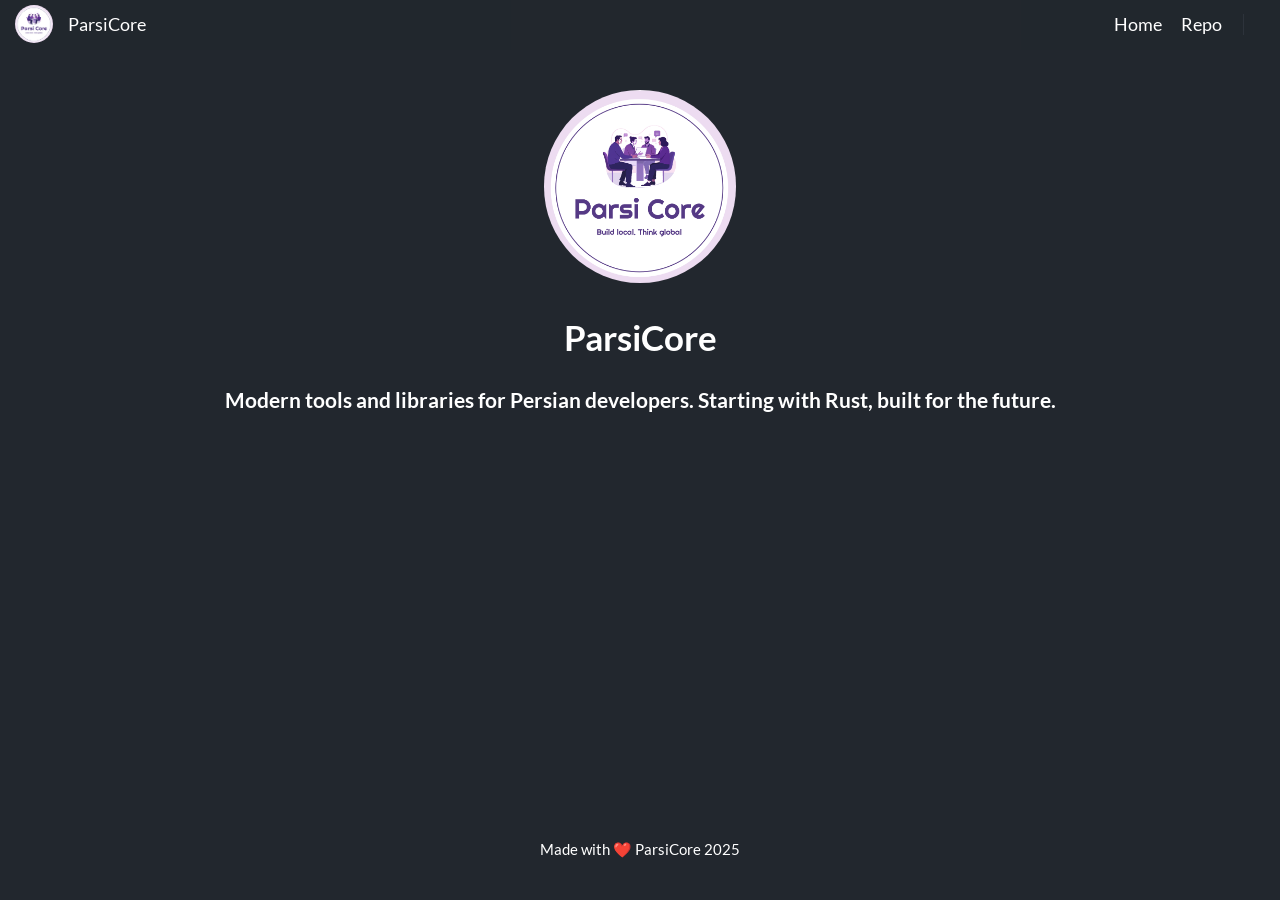
==== index.html @ ac695b4a "Initial deploy" ====
<!DOCTYPE html>
<html lang="en"><head>
	<meta name="generator" content="Hugo 0.148.1">
    <meta charset="utf-8">
    <meta name="viewport" content="width=device-width, initial-scale=1">

    <style>
        :root {
            --accent-color: #FF4D4D;
            --font-size: 17.5px;
        }
    </style>

    
    
    
    
    
    

    
    <title>ParsiCore</title>
    <meta name="description" content="Modern tools and libraries for Persian developers. Starting with Rust, built for the future.">
    <meta name="keywords" content=''>

    <meta property="og:url" content="https://parsicore.ir/">
    <meta property="og:type" content="website">
    <meta property="og:title" content="ParsiCore">
    <meta property="og:description" content="Modern tools and libraries for Persian developers. Starting with Rust, built for the future.">
    <meta property="og:image" content="https://parsicore.ir/images/logo.png">
    <meta property="og:image:secure_url" content="https://parsicore.ir/images/logo.png">

    <meta name="twitter:card" content="summary_large_image">
    <meta name="twitter:title" content="ParsiCore">
    <meta name="twitter:description" content="Modern tools and libraries for Persian developers. Starting with Rust, built for the future.">
    <meta property="twitter:domain" content="https://parsicore.ir/">
    <meta property="twitter:url" content="https://parsicore.ir/">
    <meta name="twitter:image" content="https://parsicore.ir/images/logo.png">

    
    <link rel="canonical" href="https://parsicore.ir/">

    
    <link rel="stylesheet" type="text/css" href="/css/normalize.min.css" media="print">

    
    <link rel="stylesheet" type="text/css" href="/css/main.min.css">

    
    <link id="dark-theme" rel="stylesheet" href="/css/dark.min.css">

    
    <script src="/js/bundle.min.fdbfba1e074acb7e4abbf4c94eb19abb7702489c9689a27ee5e24a2bd481e4b7.js" integrity="sha256-/b&#43;6HgdKy35Ku/TJTrGau3cCSJyWiaJ&#43;5eJKK9SB5Lc="></script>

    
    
</head>
<body>
        <script>
            
            setThemeByUserPref();
        </script><header class="header">
    <nav class="header-nav">

        
        <div class="avatar">
            <a href="https://parsicore.ir/">
                <img src='/images/logo.png' alt="avatar">
            </a>
        </div>
        

        <div class="nav-title">
            <a class="nav-brand" href="https://parsicore.ir/">ParsiCore</a>
        </div>

        <div class="nav-links">
            
            <div class="nav-link">
                <a href="https://parsicore.ir/" aria-label="" > Home </a>
            </div>
            
            <div class="nav-link">
                <a href="https://github.com/parsicore" aria-label="" > Repo </a>
            </div>
            

            <span class="nav-icons-divider"></span>
            <div class="nav-link dark-theme-toggle">
                <span class="sr-only dark-theme-toggle-screen-reader-target">theme</span>
                <a aria-hidden="true" role="switch">
                    <span class="theme-toggle-icon" data-feather="moon"></span>
                </a>
            </div>

            <div class="nav-link" id="hamburger-menu-toggle">
                <span class="sr-only hamburger-menu-toggle-screen-reader-target">menu</span>
                <a aria-checked="false" aria-labelledby="hamburger-menu-toggle" id="hamburger-menu-toggle-target" role="switch">
                    <span data-feather="menu"></span>
                </a>
            </div>

            
            <ul class="nav-hamburger-list visibility-hidden">
                
                <li class="nav-item">
                    <a href="https://parsicore.ir/" > Home </a>
                </li>
                
                <li class="nav-item">
                    <a href="https://github.com/parsicore" > Repo </a>
                </li>
                
                <li class="nav-item dark-theme-toggle">
                    <span class="sr-only dark-theme-toggle-screen-reader-target">theme</span>
                    <a role="switch">
                        <span class="theme-toggle-icon" data-feather="moon"></span>
                    </a>
                </li>
            </ul>

        </div>
    </nav>
</header>
<main id="content">
<section class="home-about">
	<div class="avatar">
        
        <img class=size-m src='/images/logo.png' alt="avatar">
        
	</div>

    <h1>ParsiCore</h1>
    
        <h2>Modern tools and libraries for Persian developers. Starting with Rust, built for the future.</h2>
    

</section>

<div class="flex-break"></div>







        </main><footer class="footer">
    
    

    

    

    

    <span>
        Made with &#10084;&#65039; ParsiCore 2025
    </span>
</footer></body>
</html>
---- css/main.min.css ----
:root{--content-width:1120px;--container-width:810px;--light-primary-color:255, 255, 255;--light-secondary-color:#dddddd;--light-tertiary-color:#272822;--light-text-color:black}@font-face{font-family:Lato;font-weight:400;src:url(/fonts/Lato-Regular.ttf)}@font-face{font-family:Lato;font-weight:700;src:url(/fonts/Lato-Bold.ttf)}html{background-color:rgb(var(--light-primary-color));color:var(--light-text-color);font-family:lato,sans-serif;font-size:var(--font-size);min-height:100%;position:relative;scroll-behavior:smooth}body{margin-bottom:170px}body.blog-post.has-post-navigation{margin-bottom:80px}b,strong{font-weight:700}a{color:inherit}a:hover{color:var(--accent-color);fill:var(--accent-color)}main#content{margin:90px auto 0;width:var(--content-width)}main#content>.container{margin:auto;width:75%;max-width:var(--container-width)}.post.container{box-sizing:border-box;display:inline-block}.post-toc{box-sizing:border-box;display:inline-block;padding-left:50px;vertical-align:top;width:24%}#toc{position:fixed;top:80px;bottom:20px;overflow-x:hidden;overflow-y:auto}#toc ul{list-style:none;margin:0;padding:0;font-size:14px}#toc ul li{margin-top:12px}#toc ul li a.level-1{padding-left:0}#toc ul li a.level-2{padding-left:10px}#toc ul li a.level-3{padding-left:20px}#toc ul li a.level-4{padding-left:30px}#toc ul li a{text-decoration:none}#toc ul li a.active{color:var(--accent-color)}img{height:auto;max-width:100%}.header{background-color:rgba(var(--light-primary-color),.95);color:inherit;height:50px;left:0;position:fixed;top:0;transition:box-shadow .3s ease-in-out;width:100%;z-index:5}.header a{text-decoration:none}.header .header-nav{height:50px;margin-top:0}.header-nav .avatar{border-radius:18px;float:left;height:100%;margin-left:15px}.header-nav .avatar img{border-radius:100%;display:block;height:38px;margin-top:5px;overflow:hidden;width:38px}.header-nav .nav-title{display:inline-block;height:100%;line-height:50px;padding-left:15px}.nav-title a{height:50px}.header-nav .nav-links{float:right;line-height:50px;margin-right:10px}.nav-links .nav-link{display:inline-block;padding:0 2px}.nav-links .nav-link a{display:block;padding:0 6px}.nav-link a svg{height:20px;margin:-3px auto;stroke-width:2;width:20px}.nav-item a svg{height:20px;margin:-3px auto;stroke-width:2;width:20px}.nav-links .nav-link.icon a{padding:0 8px}.nav-links .nav-icons-divider{border-color:inherit;border-left:1.5px solid;color:var(--light-secondary-color);margin:0 10px}.nav-links .dark-theme-toggle:hover{cursor:pointer}a:hover .feather-sun{fill:#000;color:#000}.dark-theme-toggle .feather{height:22px;stroke-linecap:round;stroke-linejoin:round;width:22px}#hamburger-menu-toggle{display:none}#hamburger-menu-toggle .feather{height:24px;stroke-linecap:round;stroke-linejoin:round;width:24px}.nav-hamburger-list{background:rgb(var(--light-primary-color));border-bottom:solid 1.5px var(--light-secondary-color);border-top:solid 1.5px var(--light-secondary-color);list-style-type:none;margin:0;padding:0;position:absolute;right:0;text-align:center;width:100%;z-index:5}.nav-hamburger-list a:hover{text-decoration:underline}.footer{bottom:0;color:inherit;left:0;margin-left:30%;overflow:hidden;padding:40px 0;position:absolute;text-align:center;width:40%}.footer span{display:block;font-size:.85em;font-weight:300;padding:1px 0}.flex-break{flex-basis:100%;height:0;display:none}.visibility-hidden{visibility:hidden}.header-shadow{box-shadow:#dcdcdc 0 1px 5px}.post-tags{list-style-type:none;padding:0}.post-tags .post-tag{border:1.5px solid;border-radius:4px;box-sizing:border-box;color:inherit;display:inline-block;font-size:14px}.post-tags .post-tag:hover{background-color:var(--light-text-color);color:rgb(var(--light-primary-color))}.post-tag a{color:inherit;display:block;padding:6px 12px;text-decoration:none}code,pre{background-color:var(--light-tertiary-color);box-sizing:border-box;color:#fff}pre{font-size:.95rem;overflow:auto;padding:20px}code{box-decoration-break:clone;word-wrap:break-word;font-size:.8em}:not(pre)>code{background-color:var(--light-secondary-color) !important;color:var(--light-text-color);padding:1px 4px}pre code{font-size:.9em}code{text-size-adjust:100%;-ms-text-size-adjust:100%;-moz-text-size-adjust:100%;-webkit-text-size-adjust:100%}blockquote{border-left:2px solid var(--light-secondary-color);color:grey;padding-left:1rem;margin-left:0}hr{color:var(--light-secondary-color);margin:50px auto}table{border-collapse:collapse;margin:30px 0;text-align:left;display:block;overflow-x:auto}table thead{background-color:var(--light-secondary-color)}table td,table th{padding:1.4rem}table td{border-bottom:1px solid var(--light-secondary-color)}.home-about{text-align:center}.home-about .avatar img{border-radius:50%;height:auto;object-fit:cover}.home-about .avatar img.size-xs{height:7rem;width:7rem}.home-about .avatar img.size-s{height:9rem;width:9rem}.home-about .avatar img.size-m{height:11rem;width:11rem}.home-about .avatar img.size-l{height:13rem;width:13rem}.home-about .avatar img.size-xl{height:15rem;width:15rem}.home-about h1{font-size:2em}.home-about h2{font-size:1.2em}.gk-social-icons{text-align:center}.gk-social-icons .gk-social-icons-list{display:inline-block;list-style-type:none;padding:0;text-align:center}.gk-social-icons-list .gk-social-icon{box-sizing:border-box;display:inline-block;fill:var(--light-text-color);height:24px;margin:0 6px;width:24px}.gk-social-icon a svg path{transition:fill .15s ease}.home-content{line-height:1.25;width:80%;margin:0 auto}.home-posts{margin:0 auto;padding-top:10px;width:80%}.post [role=doc-subtitle]{font-size:1.1em;font-style:italic}.post{overflow-wrap:break-word}.post .post-date,.prev-post-date,.next-post-date{color:gray}.post .post-content{line-height:1.7;margin-top:50px;letter-spacing:.5px}.post-content h1,.post-content h2,.post-content h3,.post-content h4{scroll-margin-top:55px}.post-content h1{margin-top:40px}.post-content h2{margin-top:35px}.post-content h3{margin-top:30px}.post-content h4{margin-top:25px}.post-content h5{margin-top:20px}.post-content img{display:block;margin-left:auto;margin-right:auto}.list-posts .list-title{text-align:center}.list-posts .posts-year{margin-top:70px}.list-posts .post-title{margin:18px 0 0 15px}.list-posts a{text-decoration:none}.post-title .post-link,.post-title .post-date{display:inline-block}.post-title .post-link{width:73%}.tags-list .post-tags{margin-top:50px}.tags-list .post-tags .post-tag{margin:2px 5px;padding:0}.tags-list .post-tags .post-tag a{border-radius:inherit;padding:0}.tags-list .post-tags .post-tag a div{display:inline-block}.tags-list .post-tags .post-tag a .tag-name{padding:5px 8px}.tags-list .post-tags .post-tag a .tag-posts-count{background-color:var(--light-secondary-color);border-radius:inherit;color:inherit;opacity:.8;padding:6px;position:relative;z-index:0}.tags-list .post-tags .post-tag:hover a .tag-posts-count{background-color:var(--light-text-color);color:rgb(var(--light-primary-color))}.text-404{margin-top:125px;text-align:center}@media only screen and (max-width:1120px){main#content{width:auto}}@media only screen and (max-width:820px){body{font-size:.95rem}.flex-break{display:block}.home-about .avatar img{border-radius:50%;height:7rem;width:7rem}.nav-links .nav-link,.nav-icons-divider{display:none}#hamburger-menu-toggle{display:inline-block}main#content{box-sizing:border-box;padding:0 1.5rem;width:auto}.home-content,.home-posts{width:auto;margin:0}main#content .container{width:100%}.home-about{margin:0 auto}#toc{display:none}.list-posts{flex:1}.list-posts .post-date{color:gray}.footer{margin-left:0;width:100%}}@media only screen and (min-width:820px){.nav-hamburger-list{visibility:hidden !important}}.sr-only{position:absolute;left:-10000px;top:auto;width:1px;height:1px;overflow:hidden}.post-navigation{padding:40px 0}.post-navigation::after{clear:both;content:"";display:table}.prev-post{float:left;text-align:left}.next-post{float:right;text-align:right}.prev-post,.next-post{max-width:33%}.arrow-logo{background-color:transparent;border-radius:50%;bottom:20px;cursor:pointer;display:none;font-size:24px;padding:10px;padding-right:8px;position:fixed;right:20px;z-index:5;background-color:var(--light-tertiary-color);width:25px;height:25px}.arrow-logo path{fill:var(--light-secondary-color)}.arrow-logo:hover{fill:var(--accent-color)}@media screen and (max-width:600px){#btt-button{visibility:hidden}}
---- css/dark.min.css ----
:root{--dark-primary-color:34, 39, 46;--dark-secondary-color:#2d333b;--dark-tertiary-color:#646464;--dark-text-color:white}html{background-color:rgb(var(--dark-primary-color));color:var(--dark-text-color);fill:var(--dark-text-color)}.header{background-color:rgba(var(--dark-primary-color),.95)}.nav-hamburger-list{background:rgba(var(--dark-primary-color),1)}.nav-links .nav-icons-divider{color:var(--dark-secondary-color)}a:hover .feather-moon{fill:#fff;color:#fff}.gk-social-icons-list .gk-social-icon,.gk-social-icons-list .gk-social-icon a:visited{fill:var(--dark-text-color)}.gk-social-icons-list .gk-social-icon a:hover{fill:var(--accent-color)}.post-tags .post-tag:hover{background-color:var(--dark-text-color);color:rgb(var(--dark-primary-color))}.tags-list .post-tags .post-tag a .tag-posts-count{background-color:var(--dark-secondary-color)}.tags-list .post-tags .post-tag:hover a .tag-posts-count{background-color:var(--dark-text-color);color:rgb(var(--dark-primary-color))}.footer{border-top-color:var(--dark-header-bg-color)}blockquote{color:darkgrey;border-left-color:var(--dark-secondary-color)}hr{color:var(--dark-secondary-color)}table thead{background-color:var(--dark-secondary-color)}table td,table th{border-bottom-color:var(--dark-secondary-color)}code,pre{background-color:var(--dark-secondary-color) !important}:not(pre)>code{background-color:var(--dark-tertiary-color) !important;color:var(--dark-text-color)}.header-shadow{box-shadow:#21262d 0 -1px inset}.arrow-logo{background-color:var(--dark-secondary-color)}
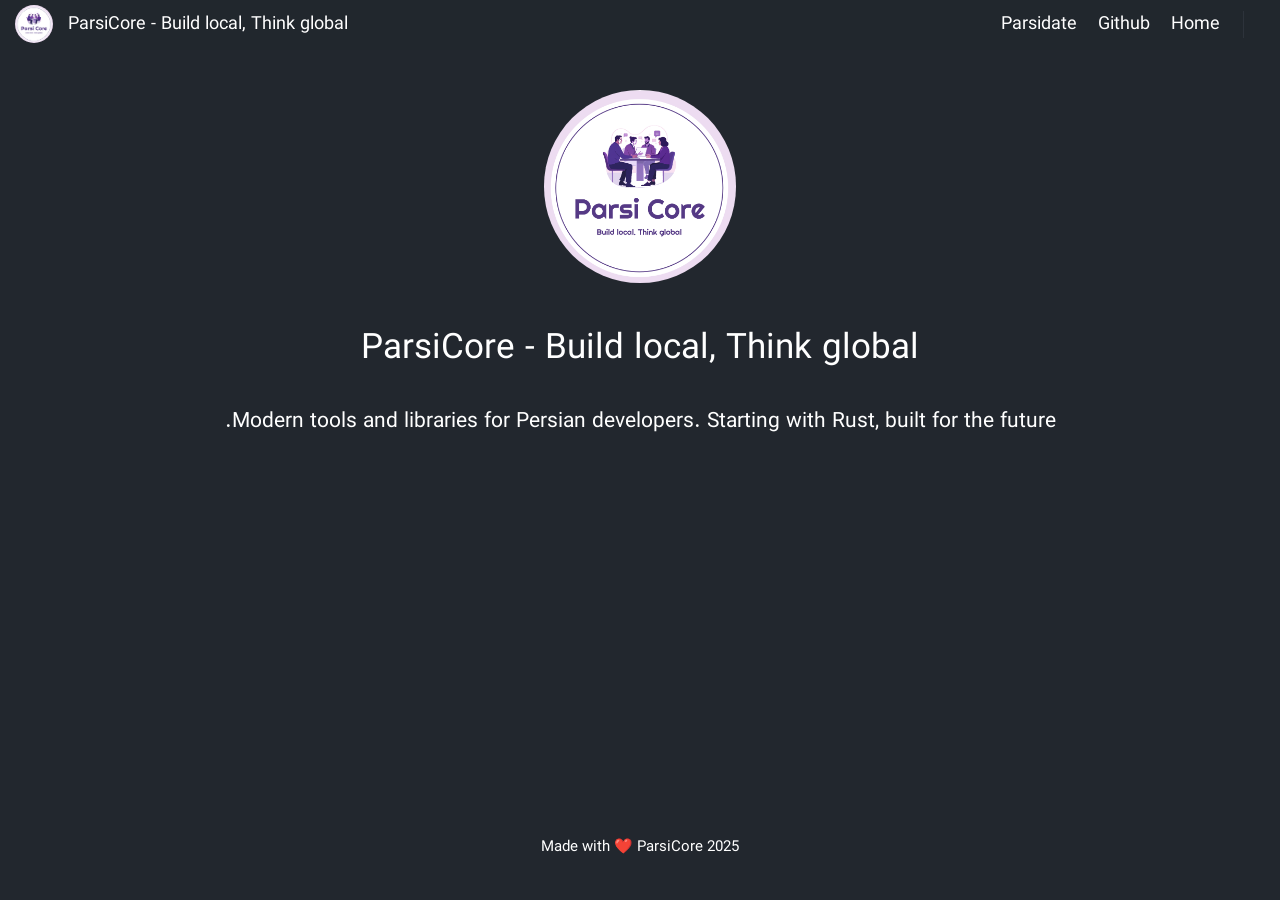
==== commit 1891b62f: "Add Parsidate" ====
--- a/index.html
+++ b/index.html
@@ -1,6 +1,6 @@
 <!DOCTYPE html>
 <html lang="en"><head>
-	<meta name="generator" content="Hugo 0.148.1">
+	<meta name="generator" content="Hugo 0.150.0">
     <meta charset="utf-8">
     <meta name="viewport" content="width=device-width, initial-scale=1">
 
@@ -19,19 +19,19 @@
     
 
     
-    <title>ParsiCore</title>
+    <title>ParsiCore - Build local, Think global</title>
     <meta name="description" content="Modern tools and libraries for Persian developers. Starting with Rust, built for the future.">
     <meta name="keywords" content=''>
 
     <meta property="og:url" content="https://parsicore.ir/">
     <meta property="og:type" content="website">
-    <meta property="og:title" content="ParsiCore">
+    <meta property="og:title" content="ParsiCore - Build local, Think global">
     <meta property="og:description" content="Modern tools and libraries for Persian developers. Starting with Rust, built for the future.">
     <meta property="og:image" content="https://parsicore.ir/images/logo.png">
     <meta property="og:image:secure_url" content="https://parsicore.ir/images/logo.png">
 
     <meta name="twitter:card" content="summary_large_image">
-    <meta name="twitter:title" content="ParsiCore">
+    <meta name="twitter:title" content="ParsiCore - Build local, Think global">
     <meta name="twitter:description" content="Modern tools and libraries for Persian developers. Starting with Rust, built for the future.">
     <meta property="twitter:domain" content="https://parsicore.ir/">
     <meta property="twitter:url" content="https://parsicore.ir/">
@@ -71,17 +71,21 @@
         
 
         <div class="nav-title">
-            <a class="nav-brand" href="https://parsicore.ir/">ParsiCore</a>
+            <a class="nav-brand" href="https://parsicore.ir/">ParsiCore - Build local, Think global</a>
         </div>
 
         <div class="nav-links">
             
             <div class="nav-link">
-                <a href="https://parsicore.ir/" aria-label="" > Home </a>
+                <a href="https://parsicore.ir/parsidate/" aria-label="" > Parsidate </a>
             </div>
             
             <div class="nav-link">
-                <a href="https://github.com/parsicore" aria-label="" > Repo </a>
+                <a href="https://github.com/parsicore" aria-label="" > Github </a>
+            </div>
+            
+            <div class="nav-link">
+                <a href="https://parsicore.ir/" aria-label="" > Home </a>
             </div>
             
 
@@ -104,11 +108,15 @@
             <ul class="nav-hamburger-list visibility-hidden">
                 
                 <li class="nav-item">
-                    <a href="https://parsicore.ir/" > Home </a>
+                    <a href="https://parsicore.ir/parsidate/" > Parsidate </a>
                 </li>
                 
                 <li class="nav-item">
-                    <a href="https://github.com/parsicore" > Repo </a>
+                    <a href="https://github.com/parsicore" > Github </a>
+                </li>
+                
+                <li class="nav-item">
+                    <a href="https://parsicore.ir/" > Home </a>
                 </li>
                 
                 <li class="nav-item dark-theme-toggle">
@@ -130,7 +138,7 @@
         
 	</div>
 
-    <h1>ParsiCore</h1>
+    <h1>ParsiCore - Build local, Think global</h1>
     
         <h2>Modern tools and libraries for Persian developers. Starting with Rust, built for the future.</h2>
     
--- a/css/main.min.css
+++ b/css/main.min.css
@@ -1 +1 @@
-:root{--content-width:1120px;--container-width:810px;--light-primary-color:255, 255, 255;--light-secondary-color:#dddddd;--light-tertiary-color:#272822;--light-text-color:black}@font-face{font-family:Lato;font-weight:400;src:url(/fonts/Lato-Regular.ttf)}@font-face{font-family:Lato;font-weight:700;src:url(/fonts/Lato-Bold.ttf)}html{background-color:rgb(var(--light-primary-color));color:var(--light-text-color);font-family:lato,sans-serif;font-size:var(--font-size);min-height:100%;position:relative;scroll-behavior:smooth}body{margin-bottom:170px}body.blog-post.has-post-navigation{margin-bottom:80px}b,strong{font-weight:700}a{color:inherit}a:hover{color:var(--accent-color);fill:var(--accent-color)}main#content{margin:90px auto 0;width:var(--content-width)}main#content>.container{margin:auto;width:75%;max-width:var(--container-width)}.post.container{box-sizing:border-box;display:inline-block}.post-toc{box-sizing:border-box;display:inline-block;padding-left:50px;vertical-align:top;width:24%}#toc{position:fixed;top:80px;bottom:20px;overflow-x:hidden;overflow-y:auto}#toc ul{list-style:none;margin:0;padding:0;font-size:14px}#toc ul li{margin-top:12px}#toc ul li a.level-1{padding-left:0}#toc ul li a.level-2{padding-left:10px}#toc ul li a.level-3{padding-left:20px}#toc ul li a.level-4{padding-left:30px}#toc ul li a{text-decoration:none}#toc ul li a.active{color:var(--accent-color)}img{height:auto;max-width:100%}.header{background-color:rgba(var(--light-primary-color),.95);color:inherit;height:50px;left:0;position:fixed;top:0;transition:box-shadow .3s ease-in-out;width:100%;z-index:5}.header a{text-decoration:none}.header .header-nav{height:50px;margin-top:0}.header-nav .avatar{border-radius:18px;float:left;height:100%;margin-left:15px}.header-nav .avatar img{border-radius:100%;display:block;height:38px;margin-top:5px;overflow:hidden;width:38px}.header-nav .nav-title{display:inline-block;height:100%;line-height:50px;padding-left:15px}.nav-title a{height:50px}.header-nav .nav-links{float:right;line-height:50px;margin-right:10px}.nav-links .nav-link{display:inline-block;padding:0 2px}.nav-links .nav-link a{display:block;padding:0 6px}.nav-link a svg{height:20px;margin:-3px auto;stroke-width:2;width:20px}.nav-item a svg{height:20px;margin:-3px auto;stroke-width:2;width:20px}.nav-links .nav-link.icon a{padding:0 8px}.nav-links .nav-icons-divider{border-color:inherit;border-left:1.5px solid;color:var(--light-secondary-color);margin:0 10px}.nav-links .dark-theme-toggle:hover{cursor:pointer}a:hover .feather-sun{fill:#000;color:#000}.dark-theme-toggle .feather{height:22px;stroke-linecap:round;stroke-linejoin:round;width:22px}#hamburger-menu-toggle{display:none}#hamburger-menu-toggle .feather{height:24px;stroke-linecap:round;stroke-linejoin:round;width:24px}.nav-hamburger-list{background:rgb(var(--light-primary-color));border-bottom:solid 1.5px var(--light-secondary-color);border-top:solid 1.5px var(--light-secondary-color);list-style-type:none;margin:0;padding:0;position:absolute;right:0;text-align:center;width:100%;z-index:5}.nav-hamburger-list a:hover{text-decoration:underline}.footer{bottom:0;color:inherit;left:0;margin-left:30%;overflow:hidden;padding:40px 0;position:absolute;text-align:center;width:40%}.footer span{display:block;font-size:.85em;font-weight:300;padding:1px 0}.flex-break{flex-basis:100%;height:0;display:none}.visibility-hidden{visibility:hidden}.header-shadow{box-shadow:#dcdcdc 0 1px 5px}.post-tags{list-style-type:none;padding:0}.post-tags .post-tag{border:1.5px solid;border-radius:4px;box-sizing:border-box;color:inherit;display:inline-block;font-size:14px}.post-tags .post-tag:hover{background-color:var(--light-text-color);color:rgb(var(--light-primary-color))}.post-tag a{color:inherit;display:block;padding:6px 12px;text-decoration:none}code,pre{background-color:var(--light-tertiary-color);box-sizing:border-box;color:#fff}pre{font-size:.95rem;overflow:auto;padding:20px}code{box-decoration-break:clone;word-wrap:break-word;font-size:.8em}:not(pre)>code{background-color:var(--light-secondary-color) !important;color:var(--light-text-color);padding:1px 4px}pre code{font-size:.9em}code{text-size-adjust:100%;-ms-text-size-adjust:100%;-moz-text-size-adjust:100%;-webkit-text-size-adjust:100%}blockquote{border-left:2px solid var(--light-secondary-color);color:grey;padding-left:1rem;margin-left:0}hr{color:var(--light-secondary-color);margin:50px auto}table{border-collapse:collapse;margin:30px 0;text-align:left;display:block;overflow-x:auto}table thead{background-color:var(--light-secondary-color)}table td,table th{padding:1.4rem}table td{border-bottom:1px solid var(--light-secondary-color)}.home-about{text-align:center}.home-about .avatar img{border-radius:50%;height:auto;object-fit:cover}.home-about .avatar img.size-xs{height:7rem;width:7rem}.home-about .avatar img.size-s{height:9rem;width:9rem}.home-about .avatar img.size-m{height:11rem;width:11rem}.home-about .avatar img.size-l{height:13rem;width:13rem}.home-about .avatar img.size-xl{height:15rem;width:15rem}.home-about h1{font-size:2em}.home-about h2{font-size:1.2em}.gk-social-icons{text-align:center}.gk-social-icons .gk-social-icons-list{display:inline-block;list-style-type:none;padding:0;text-align:center}.gk-social-icons-list .gk-social-icon{box-sizing:border-box;display:inline-block;fill:var(--light-text-color);height:24px;margin:0 6px;width:24px}.gk-social-icon a svg path{transition:fill .15s ease}.home-content{line-height:1.25;width:80%;margin:0 auto}.home-posts{margin:0 auto;padding-top:10px;width:80%}.post [role=doc-subtitle]{font-size:1.1em;font-style:italic}.post{overflow-wrap:break-word}.post .post-date,.prev-post-date,.next-post-date{color:gray}.post .post-content{line-height:1.7;margin-top:50px;letter-spacing:.5px}.post-content h1,.post-content h2,.post-content h3,.post-content h4{scroll-margin-top:55px}.post-content h1{margin-top:40px}.post-content h2{margin-top:35px}.post-content h3{margin-top:30px}.post-content h4{margin-top:25px}.post-content h5{margin-top:20px}.post-content img{display:block;margin-left:auto;margin-right:auto}.list-posts .list-title{text-align:center}.list-posts .posts-year{margin-top:70px}.list-posts .post-title{margin:18px 0 0 15px}.list-posts a{text-decoration:none}.post-title .post-link,.post-title .post-date{display:inline-block}.post-title .post-link{width:73%}.tags-list .post-tags{margin-top:50px}.tags-list .post-tags .post-tag{margin:2px 5px;padding:0}.tags-list .post-tags .post-tag a{border-radius:inherit;padding:0}.tags-list .post-tags .post-tag a div{display:inline-block}.tags-list .post-tags .post-tag a .tag-name{padding:5px 8px}.tags-list .post-tags .post-tag a .tag-posts-count{background-color:var(--light-secondary-color);border-radius:inherit;color:inherit;opacity:.8;padding:6px;position:relative;z-index:0}.tags-list .post-tags .post-tag:hover a .tag-posts-count{background-color:var(--light-text-color);color:rgb(var(--light-primary-color))}.text-404{margin-top:125px;text-align:center}@media only screen and (max-width:1120px){main#content{width:auto}}@media only screen and (max-width:820px){body{font-size:.95rem}.flex-break{display:block}.home-about .avatar img{border-radius:50%;height:7rem;width:7rem}.nav-links .nav-link,.nav-icons-divider{display:none}#hamburger-menu-toggle{display:inline-block}main#content{box-sizing:border-box;padding:0 1.5rem;width:auto}.home-content,.home-posts{width:auto;margin:0}main#content .container{width:100%}.home-about{margin:0 auto}#toc{display:none}.list-posts{flex:1}.list-posts .post-date{color:gray}.footer{margin-left:0;width:100%}}@media only screen and (min-width:820px){.nav-hamburger-list{visibility:hidden !important}}.sr-only{position:absolute;left:-10000px;top:auto;width:1px;height:1px;overflow:hidden}.post-navigation{padding:40px 0}.post-navigation::after{clear:both;content:"";display:table}.prev-post{float:left;text-align:left}.next-post{float:right;text-align:right}.prev-post,.next-post{max-width:33%}.arrow-logo{background-color:transparent;border-radius:50%;bottom:20px;cursor:pointer;display:none;font-size:24px;padding:10px;padding-right:8px;position:fixed;right:20px;z-index:5;background-color:var(--light-tertiary-color);width:25px;height:25px}.arrow-logo path{fill:var(--light-secondary-color)}.arrow-logo:hover{fill:var(--accent-color)}@media screen and (max-width:600px){#btt-button{visibility:hidden}}+:root{--content-width:1120px;--container-width:810px;--light-primary-color:255, 255, 255;--light-secondary-color:#dddddd;--light-tertiary-color:#272822;--light-text-color:black}@font-face{font-family:Lato;font-weight:400;src:url(/fonts/Lato-Regular.ttf)}@font-face{font-family:Lato;font-weight:700;src:url(/fonts/Lato-Bold.ttf)}@font-face{font-family:Vazir;font-weight:700;src:url(/fonts/Vazir.woff2)}html{background-color:rgb(var(--light-primary-color));color:var(--light-text-color);font-family:vazir,sans-serif;font-size:var(--font-size);min-height:100%;position:relative;scroll-behavior:smooth;direction:rtl}pre{direction:ltr!important}nav{direction:ltr!important}body{margin-bottom:170px}body.blog-post.has-post-navigation{margin-bottom:80px}b,strong{font-weight:700}a{color:inherit}a:hover{color:var(--accent-color);fill:var(--accent-color)}main#content{margin:90px auto 0;width:var(--content-width)}main#content>.container{margin:auto;width:75%;max-width:var(--container-width)}.post.container{box-sizing:border-box;display:inline-block}.post-toc{box-sizing:border-box;display:inline-block;padding-left:50px;vertical-align:top;width:24%}#toc{position:fixed;top:80px;bottom:20px;overflow-x:hidden;overflow-y:auto}#toc ul{list-style:none;margin:0;padding:0;font-size:14px}#toc ul li{margin-top:12px}#toc ul li a.level-1{padding-left:0}#toc ul li a.level-2{padding-left:10px}#toc ul li a.level-3{padding-left:20px}#toc ul li a.level-4{padding-left:30px}#toc ul li a{text-decoration:none}#toc ul li a.active{color:var(--accent-color)}img{height:auto;max-width:100%}.header{background-color:rgba(var(--light-primary-color),.95);color:inherit;height:50px;left:0;position:fixed;top:0;transition:box-shadow .3s ease-in-out;width:100%;z-index:5}.header a{text-decoration:none}.header .header-nav{height:50px;margin-top:0}.header-nav .avatar{border-radius:18px;float:left;height:100%;margin-left:15px}.header-nav .avatar img{border-radius:100%;display:block;height:38px;margin-top:5px;overflow:hidden;width:38px}.header-nav .nav-title{display:inline-block;height:100%;line-height:50px;padding-left:15px}.nav-title a{height:50px}.header-nav .nav-links{float:right;line-height:50px;margin-right:10px}.nav-links .nav-link{display:inline-block;padding:0 2px}.nav-links .nav-link a{display:block;padding:0 6px}.nav-link a svg{height:20px;margin:-3px auto;stroke-width:2;width:20px}.nav-item a svg{height:20px;margin:-3px auto;stroke-width:2;width:20px}.nav-links .nav-link.icon a{padding:0 8px}.nav-links .nav-icons-divider{border-color:inherit;border-left:1.5px solid;color:var(--light-secondary-color);margin:0 10px}.nav-links .dark-theme-toggle:hover{cursor:pointer}a:hover .feather-sun{fill:#000;color:#000}.dark-theme-toggle .feather{height:22px;stroke-linecap:round;stroke-linejoin:round;width:22px}#hamburger-menu-toggle{display:none}#hamburger-menu-toggle .feather{height:24px;stroke-linecap:round;stroke-linejoin:round;width:24px}.nav-hamburger-list{background:rgb(var(--light-primary-color));border-bottom:solid 1.5px var(--light-secondary-color);border-top:solid 1.5px var(--light-secondary-color);list-style-type:none;margin:0;padding:0;position:absolute;right:0;text-align:center;width:100%;z-index:5}.nav-hamburger-list a:hover{text-decoration:underline}.footer{bottom:0;color:inherit;left:0;margin-left:30%;overflow:hidden;padding:40px 0;position:absolute;text-align:center;width:40%}.footer span{display:block;font-size:.85em;font-weight:300;padding:1px 0}.flex-break{flex-basis:100%;height:0;display:none}.visibility-hidden{visibility:hidden}.header-shadow{box-shadow:#dcdcdc 0 1px 5px}.post-tags{list-style-type:none;padding:0}.post-tags .post-tag{border:1.5px solid;border-radius:4px;box-sizing:border-box;color:inherit;display:inline-block;font-size:14px}.post-tags .post-tag:hover{background-color:var(--light-text-color);color:rgb(var(--light-primary-color))}.post-tag a{color:inherit;display:block;padding:6px 12px;text-decoration:none}code,pre{background-color:var(--light-tertiary-color);box-sizing:border-box;color:#fff}pre{font-size:.95rem;overflow:auto;padding:20px}code{box-decoration-break:clone;word-wrap:break-word;font-size:.8em}:not(pre)>code{background-color:var(--light-secondary-color)!important;color:var(--light-text-color);padding:1px 4px}pre code{font-size:.9em}code{text-size-adjust:100%;-ms-text-size-adjust:100%;-moz-text-size-adjust:100%;-webkit-text-size-adjust:100%}blockquote{border-left:2px solid var(--light-secondary-color);color:grey;padding-left:1rem;margin-left:0}hr{color:var(--light-secondary-color);margin:50px auto}table{border-collapse:collapse;margin:30px 0;text-align:left;display:block;overflow-x:auto}table thead{background-color:var(--light-secondary-color)}table td,table th{padding:1.4rem}table td{border-bottom:1px solid var(--light-secondary-color)}.home-about{text-align:center}.home-about .avatar img{border-radius:50%;height:auto;object-fit:cover}.home-about .avatar img.size-xs{height:7rem;width:7rem}.home-about .avatar img.size-s{height:9rem;width:9rem}.home-about .avatar img.size-m{height:11rem;width:11rem}.home-about .avatar img.size-l{height:13rem;width:13rem}.home-about .avatar img.size-xl{height:15rem;width:15rem}.home-about h1{font-size:2em}.home-about h2{font-size:1.2em}.gk-social-icons{text-align:center}.gk-social-icons .gk-social-icons-list{display:inline-block;list-style-type:none;padding:0;text-align:center}.gk-social-icons-list .gk-social-icon{box-sizing:border-box;display:inline-block;fill:var(--light-text-color);height:24px;margin:0 6px;width:24px}.gk-social-icon a svg path{transition:fill .15s ease}.home-content{line-height:1.25;width:80%;margin:0 auto}.home-posts{margin:0 auto;padding-top:10px;width:80%}.post [role=doc-subtitle]{font-size:1.1em;font-style:italic}.post{overflow-wrap:break-word}.post .post-date,.prev-post-date,.next-post-date{color:gray}.post .post-content{line-height:1.7;margin-top:50px;letter-spacing:.5px}.post-content h1,.post-content h2,.post-content h3,.post-content h4{scroll-margin-top:55px}.post-content h1{margin-top:40px}.post-content h2{margin-top:35px}.post-content h3{margin-top:30px}.post-content h4{margin-top:25px}.post-content h5{margin-top:20px}.post-content img{display:block;margin-left:auto;margin-right:auto}.list-posts .list-title{text-align:center}.list-posts .posts-year{margin-top:70px}.list-posts .post-title{margin:18px 0 0 15px}.list-posts a{text-decoration:none}.post-title .post-link,.post-title .post-date{display:inline-block}.post-title .post-link{width:73%}.tags-list .post-tags{margin-top:50px}.tags-list .post-tags .post-tag{margin:2px 5px;padding:0}.tags-list .post-tags .post-tag a{border-radius:inherit;padding:0}.tags-list .post-tags .post-tag a div{display:inline-block}.tags-list .post-tags .post-tag a .tag-name{padding:5px 8px}.tags-list .post-tags .post-tag a .tag-posts-count{background-color:var(--light-secondary-color);border-radius:inherit;color:inherit;opacity:.8;padding:6px;position:relative;z-index:0}.tags-list .post-tags .post-tag:hover a .tag-posts-count{background-color:var(--light-text-color);color:rgb(var(--light-primary-color))}.text-404{margin-top:125px;text-align:center}@media only screen and (max-width:1120px){main#content{width:auto}}@media only screen and (max-width:820px){body{font-size:.95rem}.flex-break{display:block}.home-about .avatar img{border-radius:50%;height:7rem;width:7rem}.nav-links .nav-link,.nav-icons-divider{display:none}#hamburger-menu-toggle{display:inline-block}main#content{box-sizing:border-box;padding:0 1.5rem;width:auto}.home-content,.home-posts{width:auto;margin:0}main#content .container{width:100%}.home-about{margin:0 auto}#toc{display:none}.list-posts{flex:1}.list-posts .post-date{color:gray}.footer{margin-left:0;width:100%}}@media only screen and (min-width:820px){.nav-hamburger-list{visibility:hidden!important}}.sr-only{position:absolute;left:-1e4px;top:auto;width:1px;height:1px;overflow:hidden}.post-navigation{padding:40px 0}.post-navigation::after{clear:both;content:"";display:table}.prev-post{float:left;text-align:left}.next-post{float:right;text-align:right}.prev-post,.next-post{max-width:33%}.arrow-logo{background-color:transparent;border-radius:50%;bottom:20px;cursor:pointer;display:none;font-size:24px;padding:10px;padding-right:8px;position:fixed;right:20px;z-index:5;background-color:var(--light-tertiary-color);width:25px;height:25px}.arrow-logo path{fill:var(--light-secondary-color)}.arrow-logo:hover{fill:var(--accent-color)}@media screen and (max-width:600px){#btt-button{visibility:hidden}}
--- a/css/dark.min.css
+++ b/css/dark.min.css
@@ -1 +1 @@
-:root{--dark-primary-color:34, 39, 46;--dark-secondary-color:#2d333b;--dark-tertiary-color:#646464;--dark-text-color:white}html{background-color:rgb(var(--dark-primary-color));color:var(--dark-text-color);fill:var(--dark-text-color)}.header{background-color:rgba(var(--dark-primary-color),.95)}.nav-hamburger-list{background:rgba(var(--dark-primary-color),1)}.nav-links .nav-icons-divider{color:var(--dark-secondary-color)}a:hover .feather-moon{fill:#fff;color:#fff}.gk-social-icons-list .gk-social-icon,.gk-social-icons-list .gk-social-icon a:visited{fill:var(--dark-text-color)}.gk-social-icons-list .gk-social-icon a:hover{fill:var(--accent-color)}.post-tags .post-tag:hover{background-color:var(--dark-text-color);color:rgb(var(--dark-primary-color))}.tags-list .post-tags .post-tag a .tag-posts-count{background-color:var(--dark-secondary-color)}.tags-list .post-tags .post-tag:hover a .tag-posts-count{background-color:var(--dark-text-color);color:rgb(var(--dark-primary-color))}.footer{border-top-color:var(--dark-header-bg-color)}blockquote{color:darkgrey;border-left-color:var(--dark-secondary-color)}hr{color:var(--dark-secondary-color)}table thead{background-color:var(--dark-secondary-color)}table td,table th{border-bottom-color:var(--dark-secondary-color)}code,pre{background-color:var(--dark-secondary-color) !important}:not(pre)>code{background-color:var(--dark-tertiary-color) !important;color:var(--dark-text-color)}.header-shadow{box-shadow:#21262d 0 -1px inset}.arrow-logo{background-color:var(--dark-secondary-color)}+:root{--dark-primary-color:34, 39, 46;--dark-secondary-color:#2d333b;--dark-tertiary-color:#646464;--dark-text-color:white}html{background-color:rgb(var(--dark-primary-color));color:var(--dark-text-color);fill:var(--dark-text-color)}.header{background-color:rgba(var(--dark-primary-color),.95)}.nav-hamburger-list{background:rgba(var(--dark-primary-color),1)}.nav-links .nav-icons-divider{color:var(--dark-secondary-color)}a:hover .feather-moon{fill:#fff;color:#fff}.gk-social-icons-list .gk-social-icon,.gk-social-icons-list .gk-social-icon a:visited{fill:var(--dark-text-color)}.gk-social-icons-list .gk-social-icon a:hover{fill:var(--accent-color)}.post-tags .post-tag:hover{background-color:var(--dark-text-color);color:rgb(var(--dark-primary-color))}.tags-list .post-tags .post-tag a .tag-posts-count{background-color:var(--dark-secondary-color)}.tags-list .post-tags .post-tag:hover a .tag-posts-count{background-color:var(--dark-text-color);color:rgb(var(--dark-primary-color))}.footer{border-top-color:var(--dark-header-bg-color)}blockquote{color:darkgrey;border-left-color:var(--dark-secondary-color)}hr{color:var(--dark-secondary-color)}table thead{background-color:var(--dark-secondary-color)}table td,table th{border-bottom-color:var(--dark-secondary-color)}code,pre{background-color:var(--dark-secondary-color)!important}:not(pre)>code{background-color:var(--dark-tertiary-color)!important;color:var(--dark-text-color)}.header-shadow{box-shadow:#21262d 0 -1px inset}.arrow-logo{background-color:var(--dark-secondary-color)}
